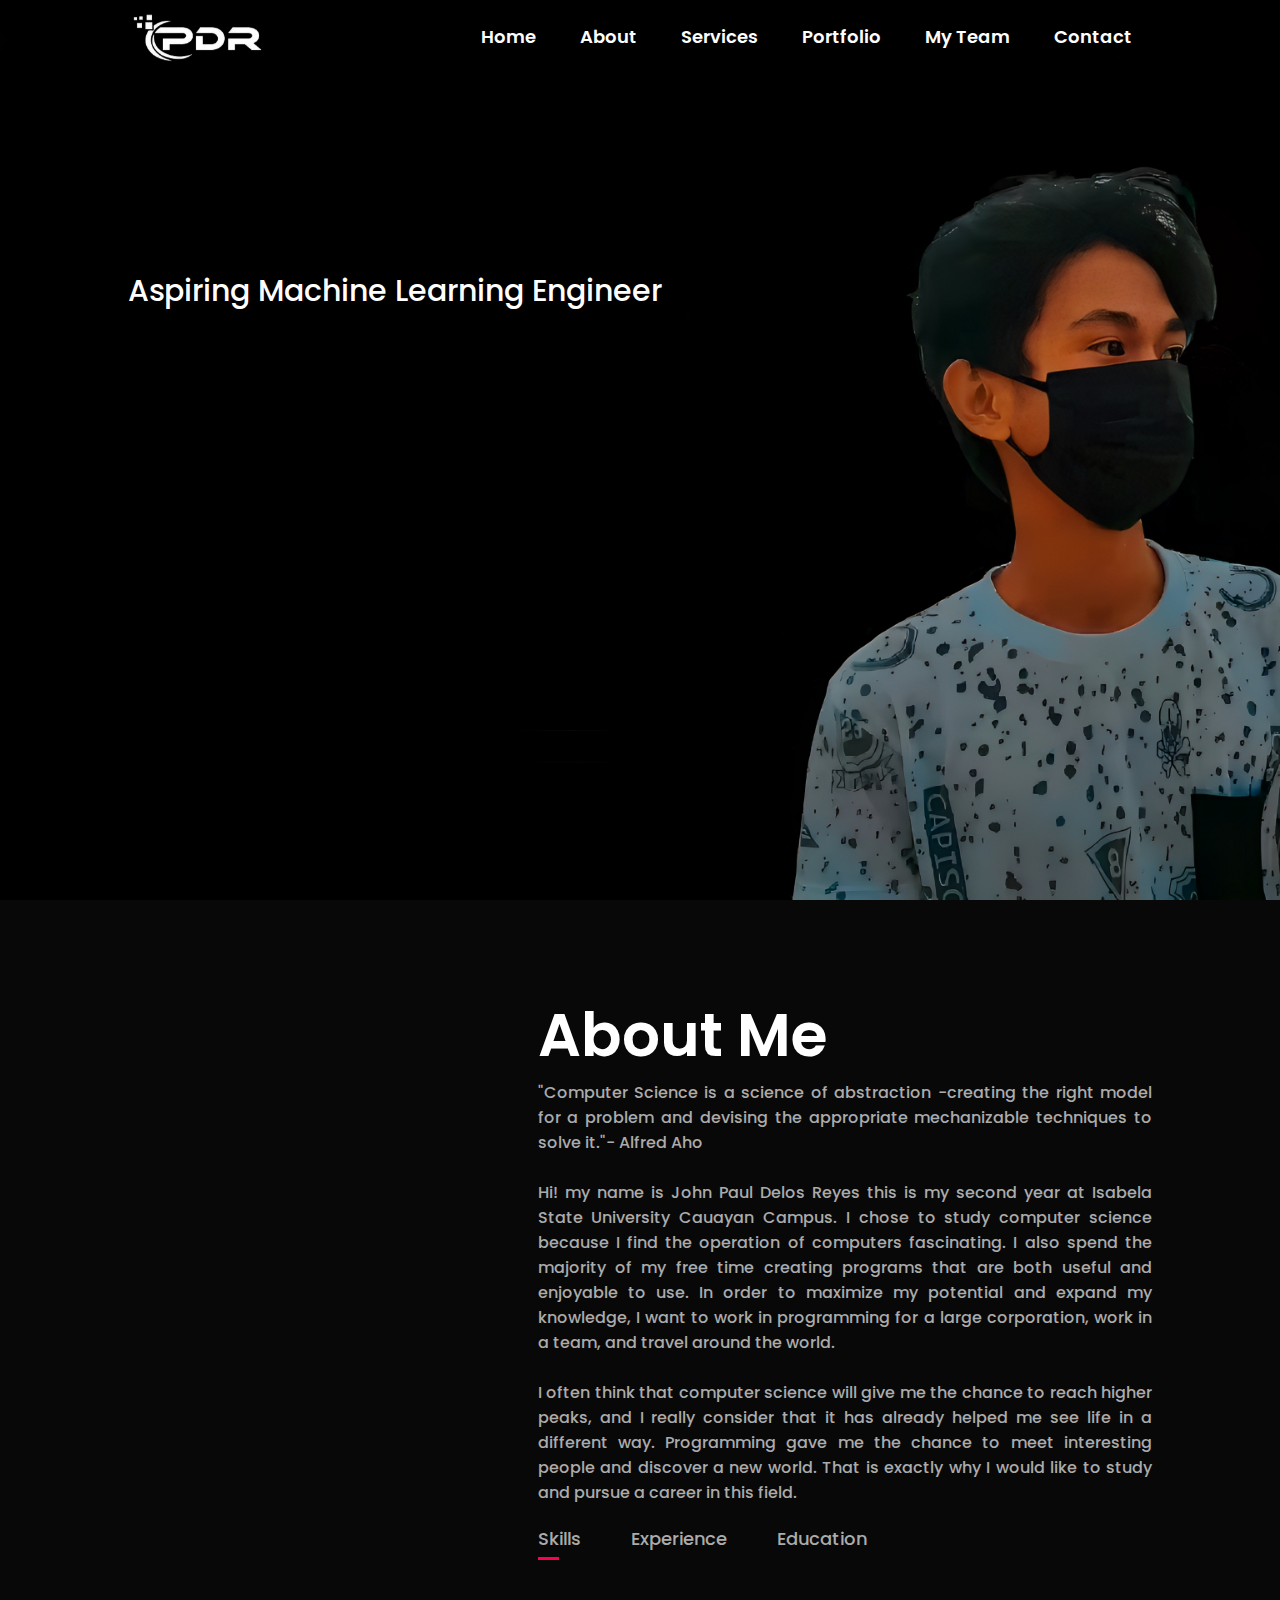
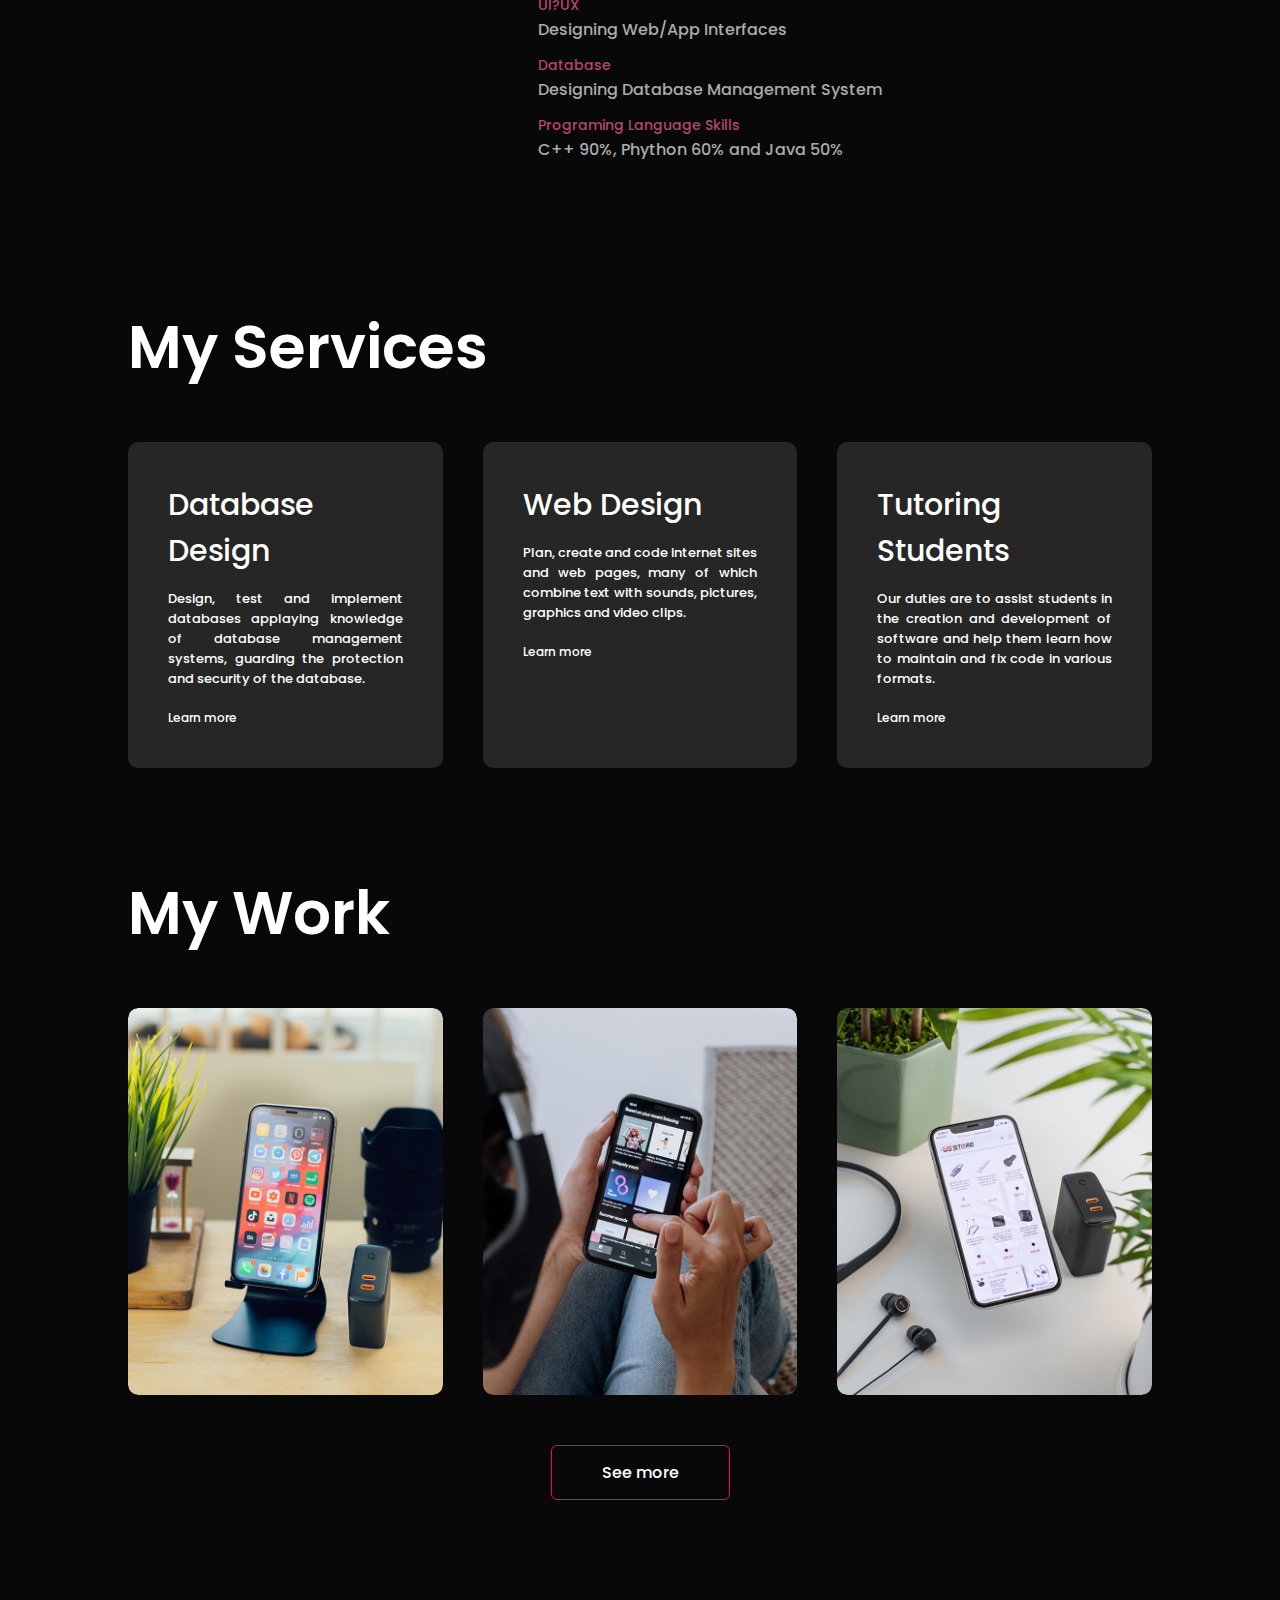
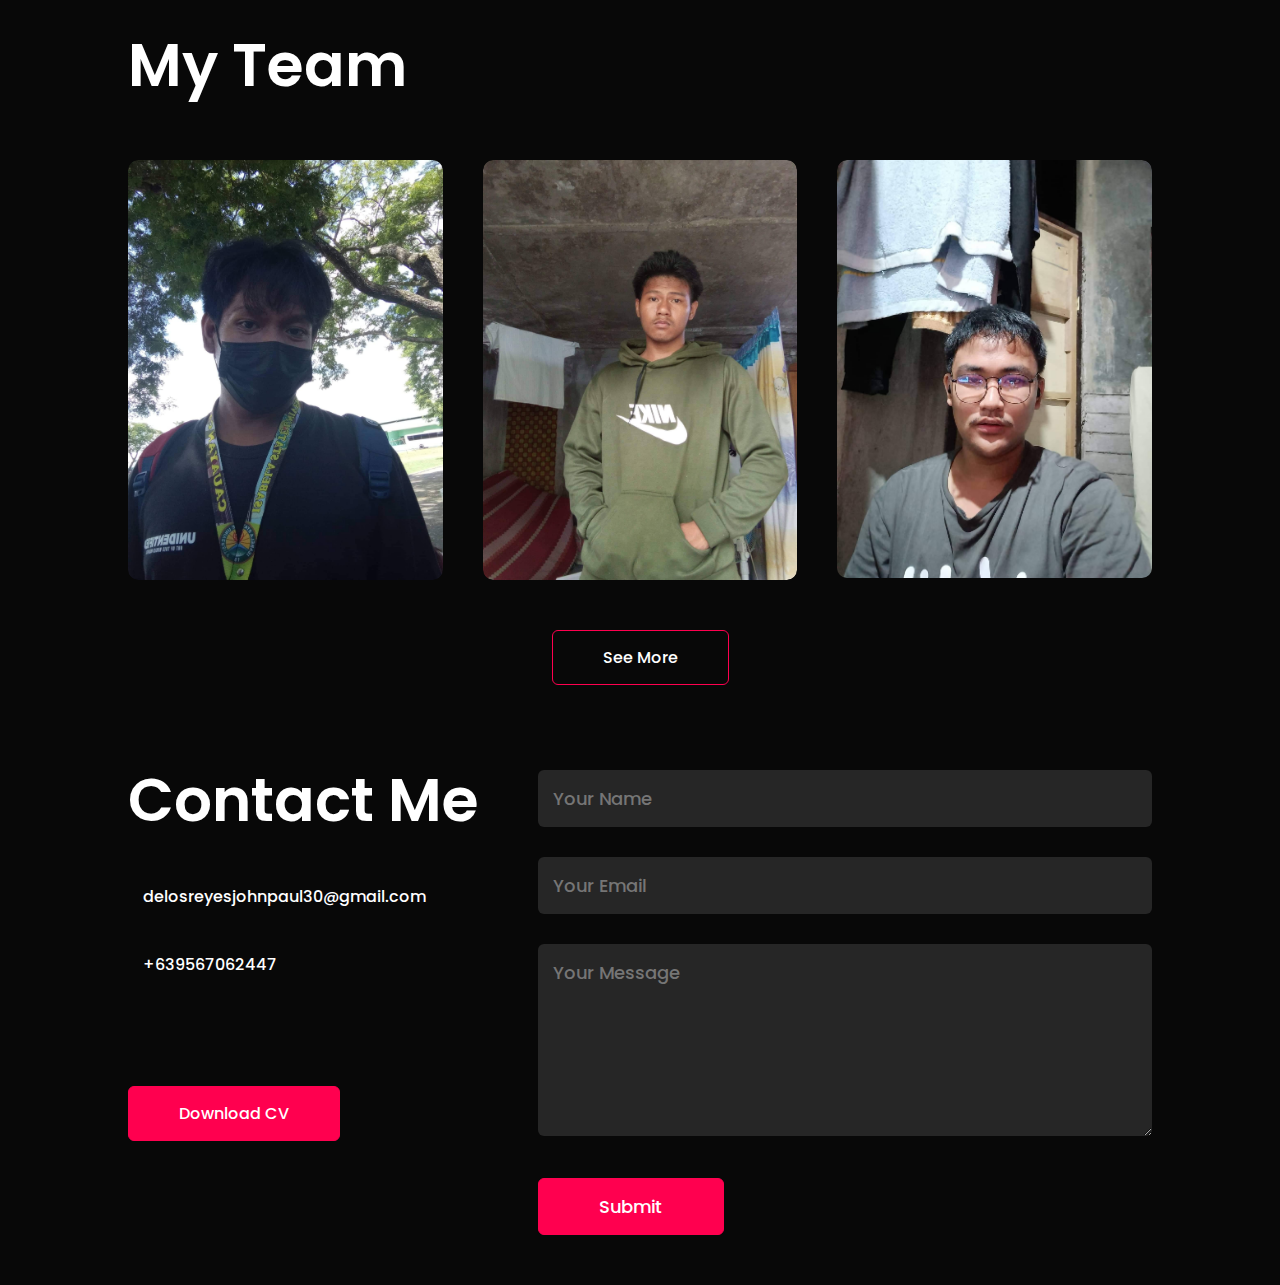
==== index.html @ 5dfdea51 "f commit" ====
<!DOCTYPE html>
<html lang="en">
<head>
    <meta charset="UTF-8">
    <meta http-equiv="X-UA-Compatible" content="IE=edge">
    <meta name="viewport" content="width=device-width, initial-scale=1.0">
    <title>Personal Portfolio Website</title>
    <link rel="stylesheet" href="style.css">
    <script src="https://kit.fontawesome.com/d806fb8984.js" crossorigin="anonymous"></script>
</head>
<body>
<div id="header">
    <div class="container">
        <nav>
            <img src="images/logo.png" class="logo">
            <ul id="sidemenu">
                <li><a href="#header">Home</a></li>
                <li><a href="#about">About</a></li>
                <li><a href="#services">Services</a></li>
                <li><a href="#portfolio">Portfolio</a></li>
                <li><a href="#my_team">My Team</a></li>
                <li><a href="#contact">Contact</a></li>
                <i class="fa-solid fa-xmark" onclick="closemenu()"></i>
            </ul>
            <i class="fa-solid fa-bars" onclick="openmenu()"></i>
        </nav>
        <div class="header-text">
            <p>Aspiring Machine Learning Engineer</p>
            <h1><span class="auto-type"></span></h1>
        </div>
    </div>
</div>
<!-- -------about------- -->
<div id="about">
    <div class="container">
        <div class="row">
            <div class="about-col-1">
                <img src="images/user.png" alt="">
            </div>
            <div class="about-col-2">
                <h1 class="sub-title">About Me</h1>
                <p align="justify">"Computer Science is a science of abstraction -creating the right model for a problem and devising the appropriate mechanizable techniques to solve it."- Alfred Aho <br>
                    <br>Hi! my name is John Paul Delos Reyes this is my second year at Isabela State University Cauayan Campus. 
                    I chose to study computer science because I find the operation of computers fascinating. 
                    I also spend the majority of my free time creating programs that are both useful and enjoyable to use. In order to maximize my potential and expand my knowledge, 
                    I want to work in programming for a large corporation, work in a team, and travel around the world. <br><br> I often think that computer science will give me the chance to reach higher peaks,
                    and I really consider that it has already helped me see life in a different way. Programming gave me the chance to meet interesting people and discover a new world. 
                    That is exactly why I would like to study and pursue a career in this field.
                    </p>

                    <div class="tab-titles">
                        <p class="tab-links active-link" onclick="opentab('skills')">Skills</p>
                        <p class="tab-links" onclick="opentab('experience')">Experience</p>
                        <p class="tab-links" onclick="opentab('education')">Education</p>
                    </div>
                    <div class="tab-contents active-tab" id="skills">
                        <ul>
                            <li><span>UI?UX</span><br>Designing Web/App Interfaces</li>
                            <li><span>Database</span><br>Designing Database Management System</li>
                            <li><span>Programing Language Skills</span><br>C++ 90%, Phython 60% and Java 50%</li>
                        </ul>
                    </div>
                    <div class="tab-contents" id="experience">
                        <ul>
                            <li><span>2022-Current</span><br>Self-taught Database Designer<br>Building Simple Database Management System</li>
                            <li><span>2021-2022</span><br> Making Simple C++ Programs and Systems</li>
                            <li><span>2020-2021</span><br>Improving my Programming Skills <br>Improving my knowledge about C++ and Python</li>
                        </ul>
                    </div>
                    <div class="tab-contents" id="education">
                        <ul>
                            <li><span>2020-Current</span><br>2nd Year College at <br>Isabela State University Cauayan Campus</li>
                            <li><span>2018-2020</span><br>Senior High at Villa Cacho Integrated School</li>
                            <li><span>2014-2018</span><br>Junior High at Villa Cacho Integrated School</li>
                        </ul>
                    </div>
            </div>
        </div>
    </div>
</div>

<!-- -------Services------- -->

<div id="services">
    <div class="container">
        <h1 class="sub-title">My Services</h1>
        <div class="services-list">
            <div>
                <i class="fa-sharp fa-solid fa-database"></i>
                <h2>Database Design</h2>
                <p align="justify">Design, test and implement databases applaying knowledge of database management systems,
                guarding the protection and security of the database. </p>
                <a href="#">Learn more</a>
            </div>
            <div>
                <i class="fa-sharp fa-solid fa-code"></i>
                <h2>Web Design</h2>
                <p align="justify">Plan, create and code internet sites and web pages, many of which combine text
                with sounds, pictures, graphics and video clips. </p>
                <a href="#">Learn more</a>
            </div>
            <div>
                <i class="fa-solid fa-graduation-cap"></i>
                <h2>Tutoring Students</h2>
                <p align="justify">Our duties are to assist students in the creation and development of software and help them 
                learn how to maintain and fix code in various formats. </p>
                <a href="#">Learn more</a>
            </div>
        </div>
    </div>
</div>

<!-- -------Portfolio------- -->

<div id="portfolio">
    <div class="container">
        <h1 class="sub-title">My Work</h1>
        <div class="work-list">
            <div class="work">
                <img src="images/work-1.png">
                <div class="layer">
                    <h3>Database Designing</h3>
                    <p>A properly design provides you with access to up-to-date, accurate information.</p>
                    <a href="https://github.com/delosreyesjohnpaul/Simple-Database-Management-System"><i class="fa-sharp fa-solid fa-arrow-up-right-from-square"></i></a>
                </div>
            </div>
            <div class="work">
                <img src="images/work-2.png">
                <div class="layer">
                    <h3>C++ Math Program</h3>
                    <p>A C++ Program that solves problems like geometry, sequence and it has a Math Game</p>
                    <a href="https://github.com/delosreyesjohnpaul/Cpp-Math-Program"><i class="fa-sharp fa-solid fa-arrow-up-right-from-square"></i></a>
                </div>
            </div>
            <div class="work">
                <img src="images/work-3.png">
                <div class="layer">
                    <h3>Team Project</h3>
                    <p>A Team Project formed Comia Dhon Amado, Morete Christian Arthur, Ganiola Reymerson and me.
                    A project about ISU-CCSICT Student Log-In.</p>
                    <a href="https://github.com/donForProjects/Student-Login-System"><i class="fa-sharp fa-solid fa-arrow-up-right-from-square"></i></a>
                </div>
            </div>
        </div>
        <a href="https://github.com/delosreyesjohnpaul/My-Projects"class=btn>See more</a>
    </div>
</div>

<!-- -------My Team------- -->

<div id="my_team">
    <div class="container">
        <h1 class="sub-title">My Team</h1>
        <div class="work-list">
            <div class="work">
                <img src="images/dhon.jpg">
                <div class="layer">
                    <h3>Comia Dhon Amado</h3>
                    <p>A 2nd Year College Student from Labinab Cauayan City Isabela studying at Isabela State University</p>
                    <a href="https://www.facebook.com/Dubududdubu.tofutototofu"><i class="fa-brands fa-facebook"></i></a>
                </div>
            </div>
            <div class="work">
                <img src="images/ian.jpg">
                <div class="layer">
                    <h3>Christian Arthur Morete</h3>
                    <p>A 2nd Year College Student from Guayabal Cauayan City Isabela studying at Isabela State University</p>
                    <a href="https://www.facebook.com/nh.177013"><i class="fa-brands fa-facebook"></i></a>
                </div>
            </div>
            <div class="work">
                <img src="images/meyson.jpg">
                <div class="layer">
                    <h3>Reymerson Ganiola</h3>
                    <p>A 2nd Year College Student from Cabaruan Cauayan City Isabela studying at Isabela State University</p>
                    <a href="https://www.facebook.com/profile.php?id=100063977749962"><i class="fa-brands fa-facebook"></i></a>
                </div>
            </div>
        </div>
        <a href=""class=btn>See More</a>
    </div>
</div>
<!-- -------Contact------- -->

<div id="contact">
    <div class="container">
        <div class="row">
            <div class="contact-left">
                <h1 class="sub-title">Contact Me</h1>
                <p><i class="fa-sharp fa-solid fa-paper-plane"></i>delosreyesjohnpaul30@gmail.com</p>
                <p><i class="fa-sharp fa-solid fa-square-phone"></i>+639567062447</p>
                <div class="social-icons">
                    <a href="https://www.facebook.com/delosreyesjohnpaul30"><i class="fa-brands fa-facebook"></i></a>
                    <a href="https://twitter.com/delosreyes0330"><i class="fa-brands fa-twitter-square"></i></a>
                    <a href="https://www.instagram.com/phdr.30/"><i class="fa-brands fa-instagram"></i></a>
                    <a href="https://www.linkedin.com/in/john-paul-delos-reyes-181838255/"><i class="fa-brands fa-linkedin"></i></a>
                </div>
                <a href="images/my-cv.pdf" download class="btn btn2">Download CV</a>
            </div>
            <div class="contact-right">
                <form name="submit-to-google-sheet">
                    <input type="text" name="Name" placeholder="Your Name" required>
                    <input type="email" name="Email" placeholder="Your Email" required>
                    <textarea name="Message"  rows="6" placeholder="Your Message"></textarea>
                    <button type="submit" class="btn btn2">Submit</button>
                </form>
                <span id="msg"></span>
            </div>
        </div>
    </div>
</div>



<script src="https://cdn.jsdelivr.net/npm/typed.js@2.0.12"></script>   

<script>
    var typed = new Typed(".auto-type", {
        strings: ["Hi, I'm John Paul", "I'm from the Philippines", "I'm 2nd Year College Student","Studying at ISU Cauayan Campus",  "I love Coding", "I love Making Projects", "And  Future Machine Lerarnig Engineer", ],
        typeSpeed: 110,
        backSpeed: 110,
        loop: true
    })
</script>

<script>

    var tablinks = document.getElementsByClassName("tab-links");
    var tabcontents = document.getElementsByClassName("tab-contents");

    function opentab(tabname){
        for(tablink of tablinks){
            tablink.classList.remove("active-link");
        }
        for(tabcontent of tabcontents){
            tabcontent.classList.remove("active-tab");
        }
        event.currentTarget.classList.add("active-link");
        document.getElementById(tabname).classList.add("active-tab");
    }

</script>

<script>

    var sidemenu = document.getElementById("sidemenu");

    function openmenu(){
        sidemenu.style.right = "0";
    }
    function closemenu(){
        sidemenu.style.right = "-200px";
    }

</script>

<script>
    const scriptURL = 'https://script.google.com/macros/s/AKfycbzMdtx1DdKJs13rWEKAB-BHNtmMr_yiMQieCUEjnNEPvYdTPflvVej9JLhz50ZYnqk-/exec'
    const form = document.forms['submit-to-google-sheet']
    const msg = document.getElementById("msg")
  
    form.addEventListener('submit', e => {
      e.preventDefault()
      fetch(scriptURL, { method: 'POST', body: new FormData(form)})
        .then(response => {
            msg.innerHTML = "Message Sent Successfully"
            setTimeout(function(){
                msg.innerHTML = ""
            },1000)
            form.reset()
        })
        .catch(error => console.error('Error!', error.message))
    })
</script>

</body>
</html>
---- style.css ----
@import url('https://fonts.googleapis.com/css2?family=Poppins:wght@400;500&display=swap');

*{
    margin: 0;
    padding: 0;
    font-family: 'Poppins', sans-serif;
    box-sizing: border-box;
    font-weight: 500;
}
html{
    scroll-behavior: smooth;
}
body{
    background: #080808;
    color: #fff;
}
#header{
    width: 100%;
    height: 100vh;
    background-image: url(images/background.png);
    background-size: cover;
    background-position: center;
}
.container{
    padding: 10px 10%;
}

nav{
    display: flex;
    align-items: center;
    justify-content: space-between;
    flex-wrap: wrap;
}

.logo{
    width: 140px;
    cursor: pointer;
}

nav ul li{
    display: inline-block;
    list-style: none;
    margin: 10px 20px ;
}

nav ul li a{
    color: #fff;
    text-decoration: none;
    font-size: 18px;
    position: relative;
    font-weight: 600;
}

nav ul li a::after{
    content: '';
    width: 0%;
    height: 3px;
    background: #ff004f;
    position: absolute;
    left: 0;
    bottom: -6px;
    transition: 0.4s;
}

nav ul li a:hover::after{
    width: 100%;
}

.header-text{
    margin-top: 20%;
    font-size: 30px;
}

.header-text h1{
    font-size: 60px;
    margin-top: 20px;
}

.header-text h1 span{
    color: #ff004f;
}

/*-----------about-----------*/

#about{
    padding: 80px 0;
    color: #ababab;
}

.row{
    display: flex;
    justify-content: space-between;
    flex-wrap: wrap;
}

.about-col-1{
    flex-basis: 35%;
}

.about-col-1 img{
    width: 100%;
    border-radius: 15px;
}

.about-col-2{
    flex-basis: 60%;
}

.sub-title{
    font-size: 60px;
    font-weight: 600;
    color: #fff;
}

.tab-titles{
    display: flex;
    margin: 20px 0 40px;
}

.tab-links{
    margin-right: 50px;
    font-size: 18px;
    font-weight: 500;
    cursor: pointer;
    position: relative;
}

.tab-links::after{
    content: '';
    width: 0;
    height: 3px;
    background: #ff004f;
    position: absolute;
    left: 0;
    bottom: -8px;
    transition: 0.5s;
}

.tab-links.active-link::after{
    width: 50%;
}

.tab-contents ul li{
    list-style: none;
    margin: 10px 0;
}

.tab-contents ul li span{
    color: #b54769;
    font-size: 14px;
}

.tab-contents{
    display: none;
}

.tab-contents.active-tab{
    display: block;
}

/*-----------Services----------*/

#services{
    padding: 30px 0;
}

.services-list{
    display: grid;
    grid-template-columns: repeat(auto-fit, minmax(250px, 1fr));
    grid-gap: 40px;
    margin-top: 50px; 
}

.services-list div{
    background: #262626;
    padding: 40px;
    font-size: 13px;
    font-weight: 300;
    border-radius: 10px;
    transition: background 0.5s, transform 0.5s;
}

.services-list div i{
    font-size: 50px;
    margin-bottom: 30px;
}

.services-list div h2{
    font-size: 30px;
    font-weight: 500;
    margin-bottom: 15px;
}

.services-list div a{
    text-decoration: none;
    color: #fff;
    font-size: 12px;
    margin-top: 20px;
    display: inline-block;
}

.services-list div:hover{
    background: #ff004f;
    transform: translateY(-10px
    );
}

/*-----------Portfolio----------*/

#portfolio{
    padding: 50px 0;
}

.work-list{
    display: grid;
    grid-template-columns: repeat(auto-fit, minmax(250px, 1fr));
    grid-gap: 40px;
    margin-top: 50px; 
}

.work{
    border-radius: 10px;
    position: relative;
    overflow: hidden;
}

.work img{
    width: 100%;
    border-radius: 10px;
    display: block;
    transition: transform 0.5s;
}

.layer{
    width: 100%;
    height: 0;
    background: linear-gradient(rgba(0,0,0,0.6), #ff004f);
    border-radius: 10px;
    position: absolute;
    left: 0;
    bottom: 0;
    overflow: hidden;
    display: flex;
    align-items: center;
    justify-content: center;
    flex-direction: column;
    padding: 0 40px;
    text-align: center;
    font-size: 14px;
    transition: height 0.5s;
}

.layer h3{
    font-weight: 500;
    margin-bottom: 20px;
    font-size: 20px;
}


.layer a{
    margin-top: 20px;
    color: #ff004f;
    text-decoration: none;
    font-size: 18px;
    line-height: 60px;
    background: #fff;
    width: 60px;
    height: 60px;
    border-radius: 50%;
    text-align: center;
}

.layer a{
    margin-top: 20px;
    color: #ff004f;
    text-decoration: none;
    font-size: 18px;
    line-height: 60px;
    background: #fff;
    width: 60px;
    height: 60px;
    border-radius: 50%;
    text-align: center;
}

.work:hover img{
    transform: scale(1.2);
}

.work:hover .layer{
    height: 100%;
}

.btn{
    display: block;
    margin: 50px auto;
    width: fit-content;
    border: 1px solid #ff004f;
    padding: 14px 50px;
    border-radius: 6px;
    text-decoration: none;
    color: #fff;
    transition: background 0.5s;
}

.btn:hover{
    background: #ff004f;
}

/*-----------Contact----------*/
.contact-left{
    flex-basis: 35%;
}
.contact-right{
    flex-basis: 60%;
} 

.contact-left p{
    margin-top: 30px;
}

.contact-left p i{
    color: #ff004f;
    margin-right: 15px;
    font-size: 25px;
}

.social-icons{
    margin-top: 30px;
}

.social-icons a{
    text-decoration: none;
    font-size: 30px;
    margin-right: 15px;
    color: #ababab;
    display: inline-block;
    transition: transform 0.5s;
}

.social-icons a:hover{
    color: #ff004f;
    transform: translateY(-5px);
}

.btn.btn2{
    display: inline-block;
    background: #ff004f;
}

.contact-right form{
    width: 100%; 
}

form input, form textarea{
    width: 100%;
    border: 0;
    outline: none;
    background: #262626;
    padding: 15px;
    margin: 15px 0;
    color: #fff;
    font-size: 18px;
    border-radius: 6px;
}

form .btn2{
    padding: 14px 60px;
    font-size: 18px;
    margin-top: 20px;
    cursor: pointer;
}

/*-----------css for small screens----------*/
nav .fa-solid{
    display: none;
}

@media only screen and (max-width: 600px){
    #header{
        background-image: url(images/phone-background.png);
    }
    .header-text{
        margin-top: 100%;
        font-size: 16px;
    }
    .header-text h1{
        font-size: 30px;
    }
    nav .fa-solid{
        display: block;
        font-size: 25px;
    }
    nav ul{
        background: #ff004f;
        position: fixed;
        top: 0;
        right: -200px;
        width: 200px;
        height: 100vh;
        padding-top: 50px;
        z-index: 2;
        transition: right 0.5s;
    }
    nav ul li{
        display: block;
        margin: 25px;
    }
    nav ul .fa-solid{
        position: absolute;
        top: 25px;
        left: 25px;
        cursor: pointer;
    }
    .sub-title{
        font-size: 40px;
    } 
    .about-col-1, .about-col-2{
        flex-basis: 100%;
    }
    .about-col-1{
        margin-bottom: 30px;
    }
    .about-col-2{
        font-size: 14px;
    }
    .tab-links{
        font-size: 16px;
        margin-right: 20px;
    }
    .contact-left, .contact-right{
        flex-basis: 100%;
    }
}

#msg{
    color: #61b752;
    margin-top: -40px;
    display: block;
}
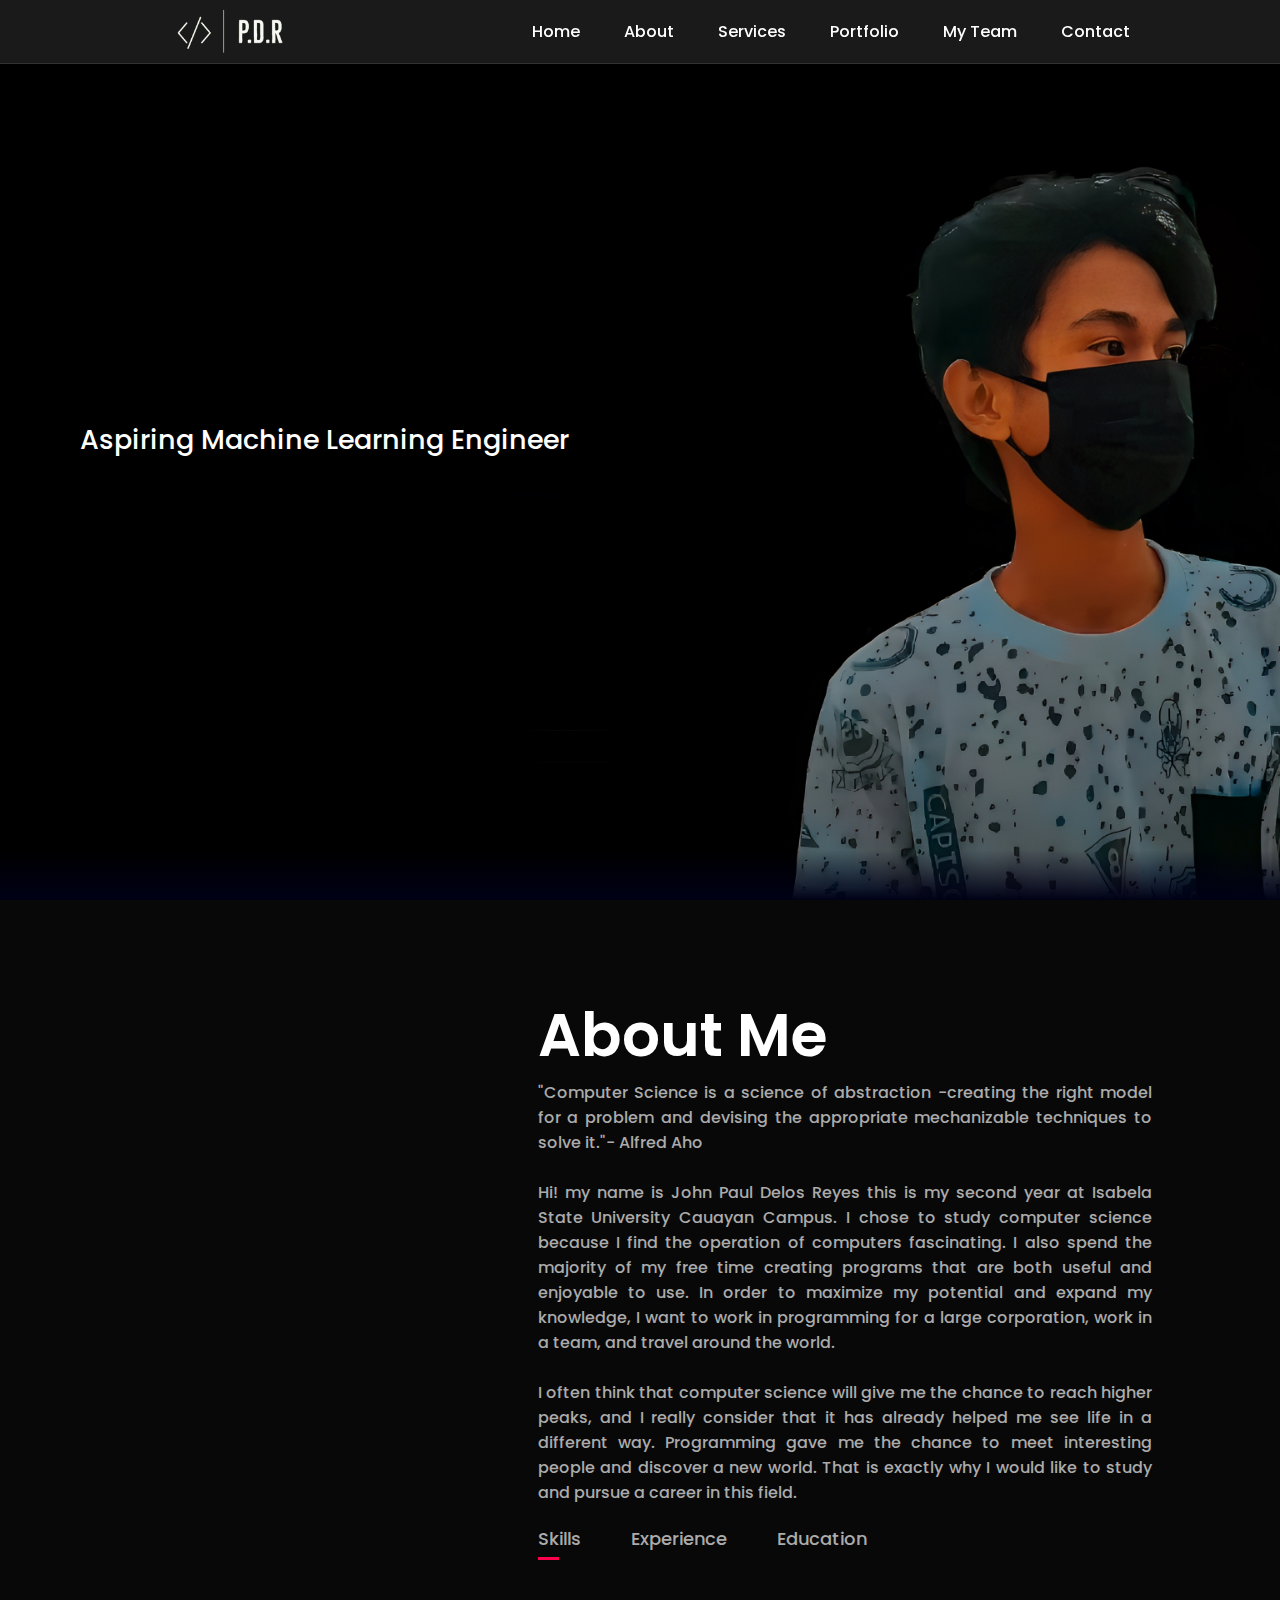
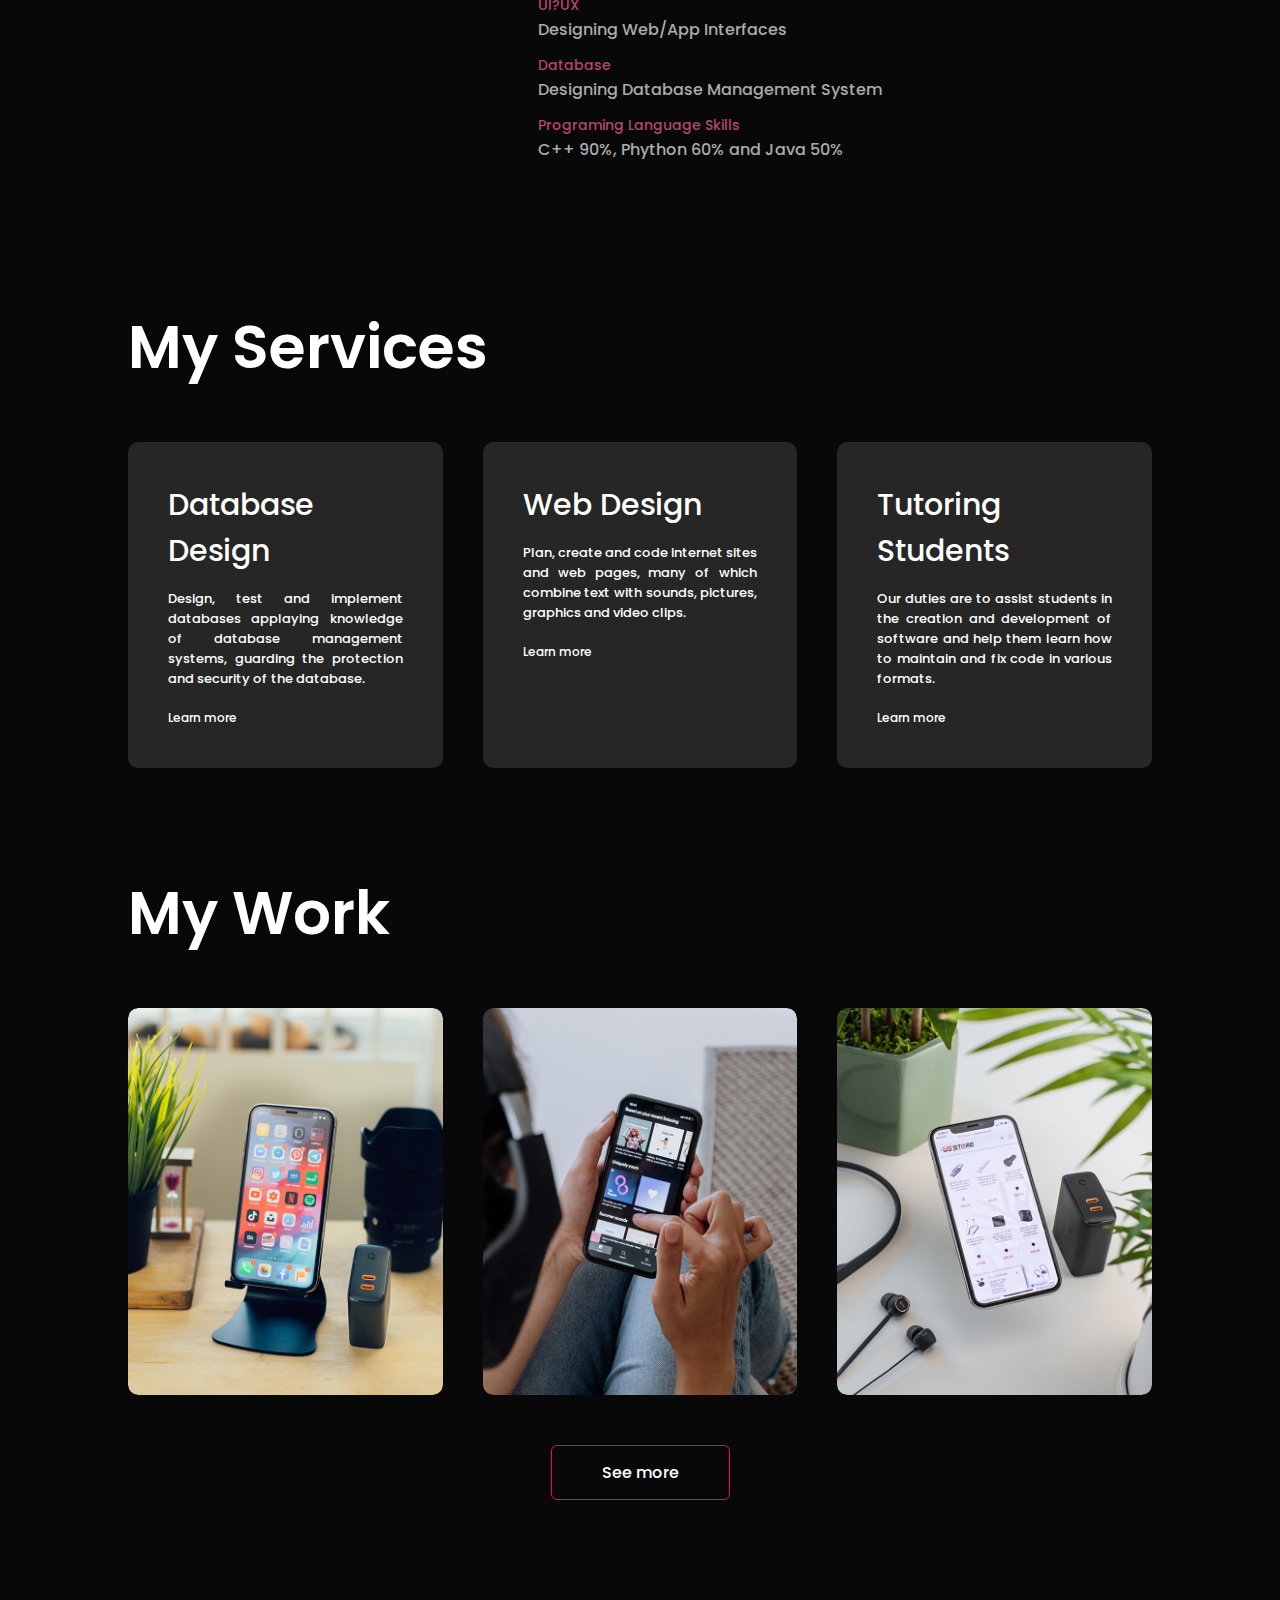
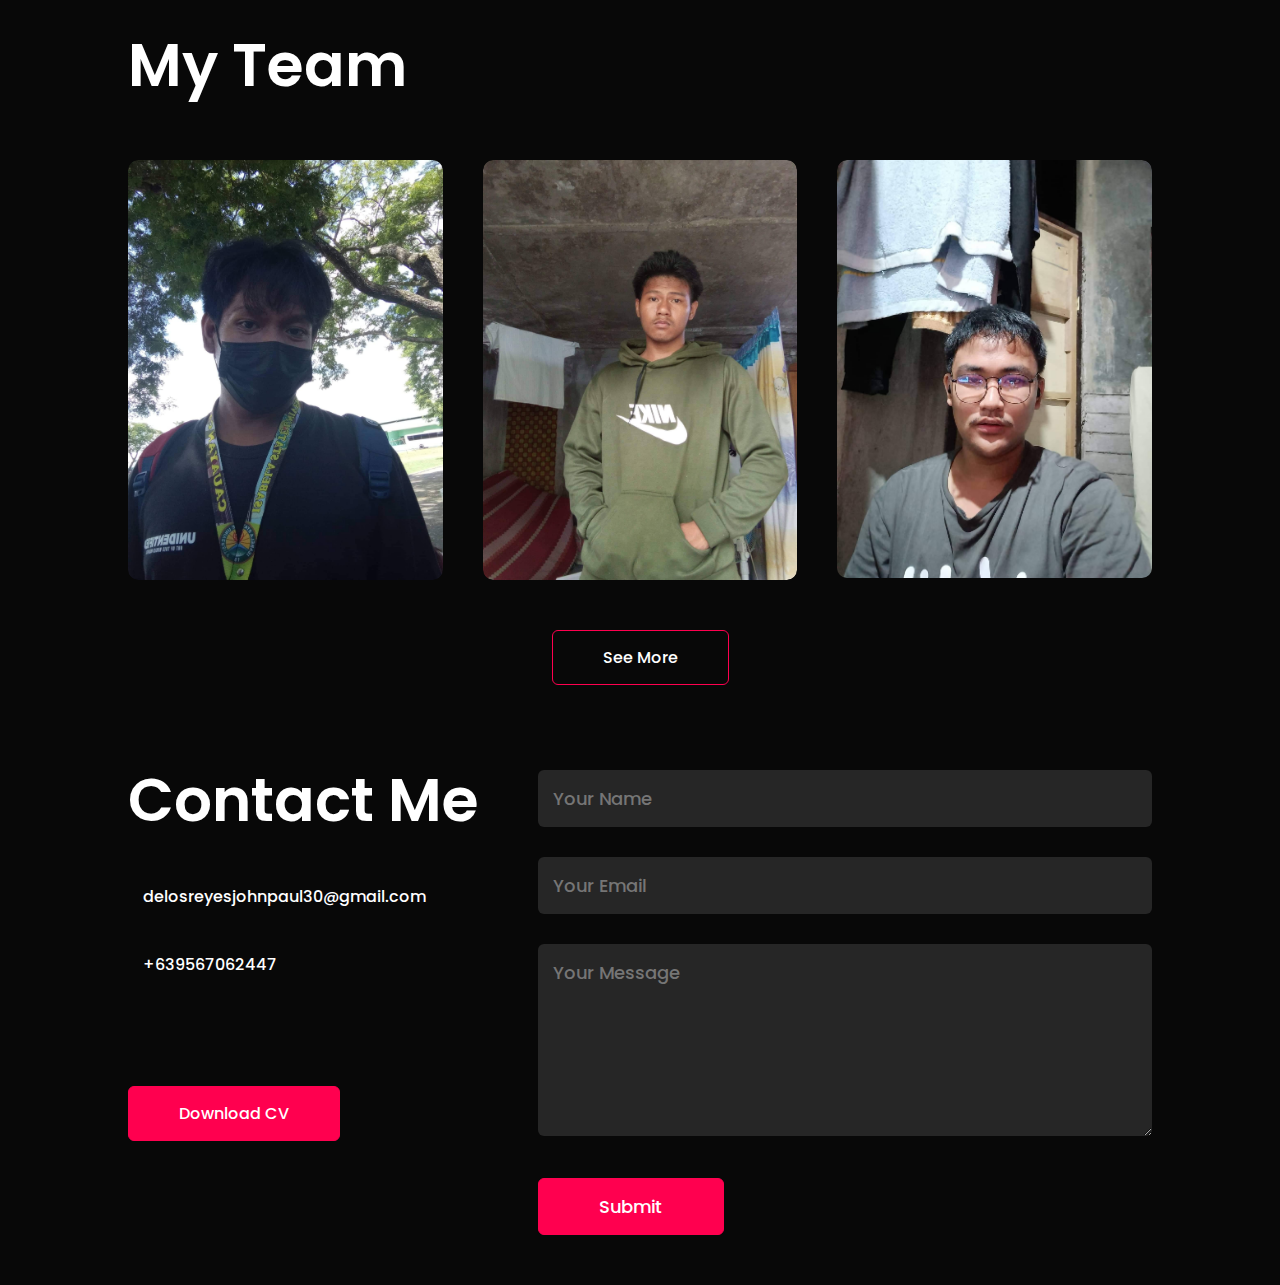
==== commit 7e391c6b: "s commit" ====
--- a/index.html
+++ b/index.html
@@ -4,32 +4,42 @@
     <meta charset="UTF-8">
     <meta http-equiv="X-UA-Compatible" content="IE=edge">
     <meta name="viewport" content="width=device-width, initial-scale=1.0">
-    <title>Personal Portfolio Website</title>
+    <title>Delos Reyes John Paul Personal Portfolio Website</title>
     <link rel="stylesheet" href="style.css">
+    <link rel="stylesheet" href="https://unicons.iconscout.com/release/v4.0.0/css/line.css">
     <script src="https://kit.fontawesome.com/d806fb8984.js" crossorigin="anonymous"></script>
 </head>
 <body>
-<div id="header">
-    <div class="container">
-        <nav>
+    <header>
+        <div class="nav-bar">
             <img src="images/logo.png" class="logo">
-            <ul id="sidemenu">
-                <li><a href="#header">Home</a></li>
-                <li><a href="#about">About</a></li>
-                <li><a href="#services">Services</a></li>
-                <li><a href="#portfolio">Portfolio</a></li>
-                <li><a href="#my_team">My Team</a></li>
-                <li><a href="#contact">Contact</a></li>
-                <i class="fa-solid fa-xmark" onclick="closemenu()"></i>
-            </ul>
-            <i class="fa-solid fa-bars" onclick="openmenu()"></i>
-        </nav>
-        <div class="header-text">
-            <p>Aspiring Machine Learning Engineer</p>
-            <h1><span class="auto-type"></span></h1>
-        </div>
-    </div>
-</div>
+          <div class="navigation">
+            <div class="nav-items">
+              <i class="uil uil-times nav-close-btn"></i>
+              <a href="#"><i class="uil uil-home"></i> Home</a>
+              <a href="#about"><i class="uil uil-info-circle"></i> About</a>
+              <a href="#services"><i class="uil uil-folder-network"></i> Services</a>
+              <a href="#portfolio"><i class="uil uil-layer-group"></i></i> Portfolio</a>
+              <a href="#my_team"><i class="uil uil-users-alt"></i></i> My Team</a>
+              <a href="#contact"><i class="uil uil-envelope"></i> Contact</a>
+            </div>
+          </div>
+          <i class="uil uil-apps nav-menu-btn"></i>
+        </div>
+        <div class="scroll-indicator-container">
+          <div class="scroll-indicator-bar"></div>
+        </div>
+      </header>
+    
+  <section class="home">
+    <div class="home2">
+        <p>Aspiring Machine Learning Engineer</p>
+        <h2><span class="auto-type"></span></h2>
+      </div>
+  </section>
+
+
+
 <!-- -------about------- -->
 <div id="about">
     <div class="container">
@@ -210,13 +220,38 @@
     </div>
 </div>
 
+<script>
+    //Javacript for the scroll indicator bar
+    window.addEventListener("scroll", () => {
+      const indicatorBar = document.querySelector(".scroll-indicator-bar");
+
+      const pageScroll = document.body.scrollTop || document.documentElement.scrollTop;
+      const height = document.documentElement.scrollHeight - document.documentElement.clientHeight;
+      const scrollValue = (pageScroll / height) * 100;
+
+      indicatorBar.style.width = scrollValue + "%";
+    });
+
+    //Responsive navigation menu toggle
+    const menuBtn = document.querySelector(".nav-menu-btn");
+    const closeBtn = document.querySelector(".nav-close-btn");
+    const navigation = document.querySelector(".navigation");
+
+    menuBtn.addEventListener("click", () => {
+      navigation.classList.add("active");
+    });
+
+    closeBtn.addEventListener("click", () => {
+      navigation.classList.remove("active");
+    });
+  </script>
 
 
 <script src="https://cdn.jsdelivr.net/npm/typed.js@2.0.12"></script>   
 
 <script>
     var typed = new Typed(".auto-type", {
-        strings: ["Hi, I'm John Paul", "I'm from the Philippines", "I'm 2nd Year College Student","Studying at ISU Cauayan Campus",  "I love Coding", "I love Making Projects", "And  Future Machine Lerarnig Engineer", ],
+        strings: ["Hi, I'm John Paul", "I'm from the Philippines", "I'm 2nd Year College Student","Studying at ISU Cauayan Campus",  "I love Coding", "I love Making Projects", "And  Future Machine Learnig Engineer", ],
         typeSpeed: 110,
         backSpeed: 110,
         loop: true
@@ -241,18 +276,6 @@
 
 </script>
 
-<script>
-
-    var sidemenu = document.getElementById("sidemenu");
-
-    function openmenu(){
-        sidemenu.style.right = "0";
-    }
-    function closemenu(){
-        sidemenu.style.right = "-200px";
-    }
-
-</script>
 
 <script>
     const scriptURL = 'https://script.google.com/macros/s/AKfycbzMdtx1DdKJs13rWEKAB-BHNtmMr_yiMQieCUEjnNEPvYdTPflvVej9JLhz50ZYnqk-/exec'
--- a/style.css
+++ b/style.css
@@ -14,44 +14,44 @@
     background: #080808;
     color: #fff;
 }
-#header{
-    width: 100%;
-    height: 100vh;
-    background-image: url(images/background.png);
-    background-size: cover;
-    background-position: center;
-}
 .container{
     padding: 10px 10%;
 }
 
-nav{
+header{
+    z-index: 999;
+    position: fixed;
+    width: 100%;
+}
+
+header .nav-bar{
+    position: relative;
+    background: rgba(255, 255, 255, 0.1);
+    backdrop-filter: blur(20px);
+    height: 4em;
+    border-bottom: 1px solid rgba(255, 255, 255, 0.1);
+    top: 0;
+    left: 0;
     display: flex;
+    justify-content: space-between;
     align-items: center;
-    justify-content: space-between;
-    flex-wrap: wrap;
-}
-
-.logo{
-    width: 140px;
+    padding: 0 150px;
+    transition: 0.5s ease;
+}
+
+.nav-bar .logo{
+    width: 190px;
     cursor: pointer;
 }
 
-nav ul li{
-    display: inline-block;
-    list-style: none;
-    margin: 10px 20px ;
-}
-
-nav ul li a{
+.navigation .nav-items a{
     color: #fff;
+    font-size: 1em;
     text-decoration: none;
-    font-size: 18px;
     position: relative;
-    font-weight: 600;
-}
-
-nav ul li a::after{
+    font-weight: 500;
+}
+.navigation .nav-items a::after{
     content: '';
     width: 0%;
     height: 3px;
@@ -62,23 +62,103 @@
     transition: 0.4s;
 }
 
-nav ul li a:hover::after{
-    width: 100%;
-}
-
-.header-text{
-    margin-top: 20%;
-    font-size: 30px;
-}
-
-.header-text h1{
-    font-size: 60px;
+.navigation .nav-items a:hover::after{
+    width: 100%;
+}
+
+.navigation .nav-items a:not(:last-child){
+    margin-right: 40px;
+}
+.navigation .nav-items a i{
+    display: none;
+}
+.home{
+    position: relative;
+    min-height: 100vh;
+    width: 100%;
+    background: url(images/background.png) no-repeat;
+    background-size: cover;
+    background-position: center;
+    display: flex;
+    align-items: center;
+}
+
+.home .home2{
+    margin-top: 0;
+    font-size: 27px;
+    margin-left: 80px;
+    font-weight: 490;
+}
+
+.home .home2 h2{
+    font-size: 55px;
     margin-top: 20px;
-}
-
-.header-text h1 span{
+    font-weight: 400;
+}
+
+.home .home2 h2{
     color: #ff004f;
 }
+
+
+.home:before{
+    z-index: 888;
+    content: '';
+    position: absolute;
+    width: 100%;
+    height: 50px;
+    background: linear-gradient(transparent, #000116);
+    bottom: 0;
+    left: 0;
+}
+
+/*======= Scroll bar =======*/
+::-webkit-scrollbar{
+    background: #fff;
+    width: 11px;
+    border-radius: 2em;
+}
+
+::-webkit-scrollbar-thumb{
+    background: #282f4e;
+    width: 100%;
+    border-radius: 2em;
+}
+
+::-webkit-scrollbar-thumb:hover{
+    background: #454f6d;
+}
+
+/*======= Scroll indicator bar =======*/
+.scroll-indicator-container{
+    width: 100%;
+    height: 5px;
+}
+
+.scroll-indicator-bar{
+    background: #ff004f;
+    width: 0%;
+    height: 100%;
+    box-shadow: 0 5px 25px #ff004f,
+                0 5px 50px #ff004f;
+}
+
+.nav-close-btn, .nav-menu-btn{
+    display: none;
+}
+
+/*======= Media queries (max-width: 1100px) =======*/
+@media screen and (max-width: 1100px){
+    header .nav-bar{
+        padding: 0 50px;
+    }
+
+    section{
+        padding: 30px 50px;
+        font-size: 0.9em;
+    }
+}
+
 
 /*-----------about-----------*/
 
@@ -372,45 +452,37 @@
 }
 
 /*-----------css for small screens----------*/
-nav .fa-solid{
-    display: none;
+
+/*======= Media queries (max-width: 1100px) =======*/
+@media screen and (max-width: 1100px){
+    header .nav-bar{
+        padding: 0 50px;
+    }
 }
 
 @media only screen and (max-width: 600px){
-    #header{
+    header{
         background-image: url(images/phone-background.png);
     }
-    .header-text{
+
+    .home{
+        position: relative;
+        min-height: 100vh;
+        background: url(images/phone-background.png) no-repeat;
+        background-size: cover;
+        background-position: center;
+        display: flex;
+        justify-content: center;
+        align-items: center;
+    }
+    
+    .home .home2{
         margin-top: 100%;
         font-size: 16px;
-    }
-    .header-text h1{
+        margin-left: 6px;
+    }
+    .home .home2 h2{
         font-size: 30px;
-    }
-    nav .fa-solid{
-        display: block;
-        font-size: 25px;
-    }
-    nav ul{
-        background: #ff004f;
-        position: fixed;
-        top: 0;
-        right: -200px;
-        width: 200px;
-        height: 100vh;
-        padding-top: 50px;
-        z-index: 2;
-        transition: right 0.5s;
-    }
-    nav ul li{
-        display: block;
-        margin: 25px;
-    }
-    nav ul .fa-solid{
-        position: absolute;
-        top: 25px;
-        left: 25px;
-        cursor: pointer;
     }
     .sub-title{
         font-size: 40px;
@@ -431,6 +503,76 @@
     .contact-left, .contact-right{
         flex-basis: 100%;
     }
+
+    .nav-menu-btn{
+        display: block;
+        color: #fff;
+        font-size: 1.5em;
+        cursor: pointer;
+    }
+
+    .navigation{
+        z-index: 99999;
+        position: fixed;
+        background: rgba(0, 0, 0, 0.5);
+        width: 100%;
+        height: 100vh;
+        top: 0;
+        left: 0;
+        display: flex;
+        justify-content: center;
+        align-items: center;
+        visibility: hidden;
+        opacity: 0;
+        transition: 0.3s ease;
+    }
+
+    .navigation.active{
+        visibility: visible;
+        opacity: 1;
+    }
+
+    .navigation .nav-items{
+        position: relative;
+        background: #fff;
+        width: 400px;
+        max-width: 400px;
+        display: grid;
+        place-content: center;
+        margin: 20px;
+        padding: 40px;
+        border-radius: 20px;
+        box-shadow: 0 5px 25px rgba(0, 0, 0, 0.8);
+        transform: translateY(-200px);
+        transition: 0.3s ease;
+    }
+
+    .navigation.active .nav-items{
+        transform: translateY(0);
+    }
+
+    .navigation .nav-items a{
+        color: #222;
+        font-size: 1em;
+        margin: 15px 50px;
+    }
+
+    .navigation .nav-items a i{
+        display: inline-block;
+        font-size: 1.2em;
+        margin-right: 5px;
+    }
+
+    .nav-close-btn{
+        display: block;
+        color: #222;
+        position: absolute;
+        top: 0;
+        right: 0;
+        font-size: 1.3em;
+        margin: 10px;
+        cursor: pointer;
+    }
 }
 
 #msg{
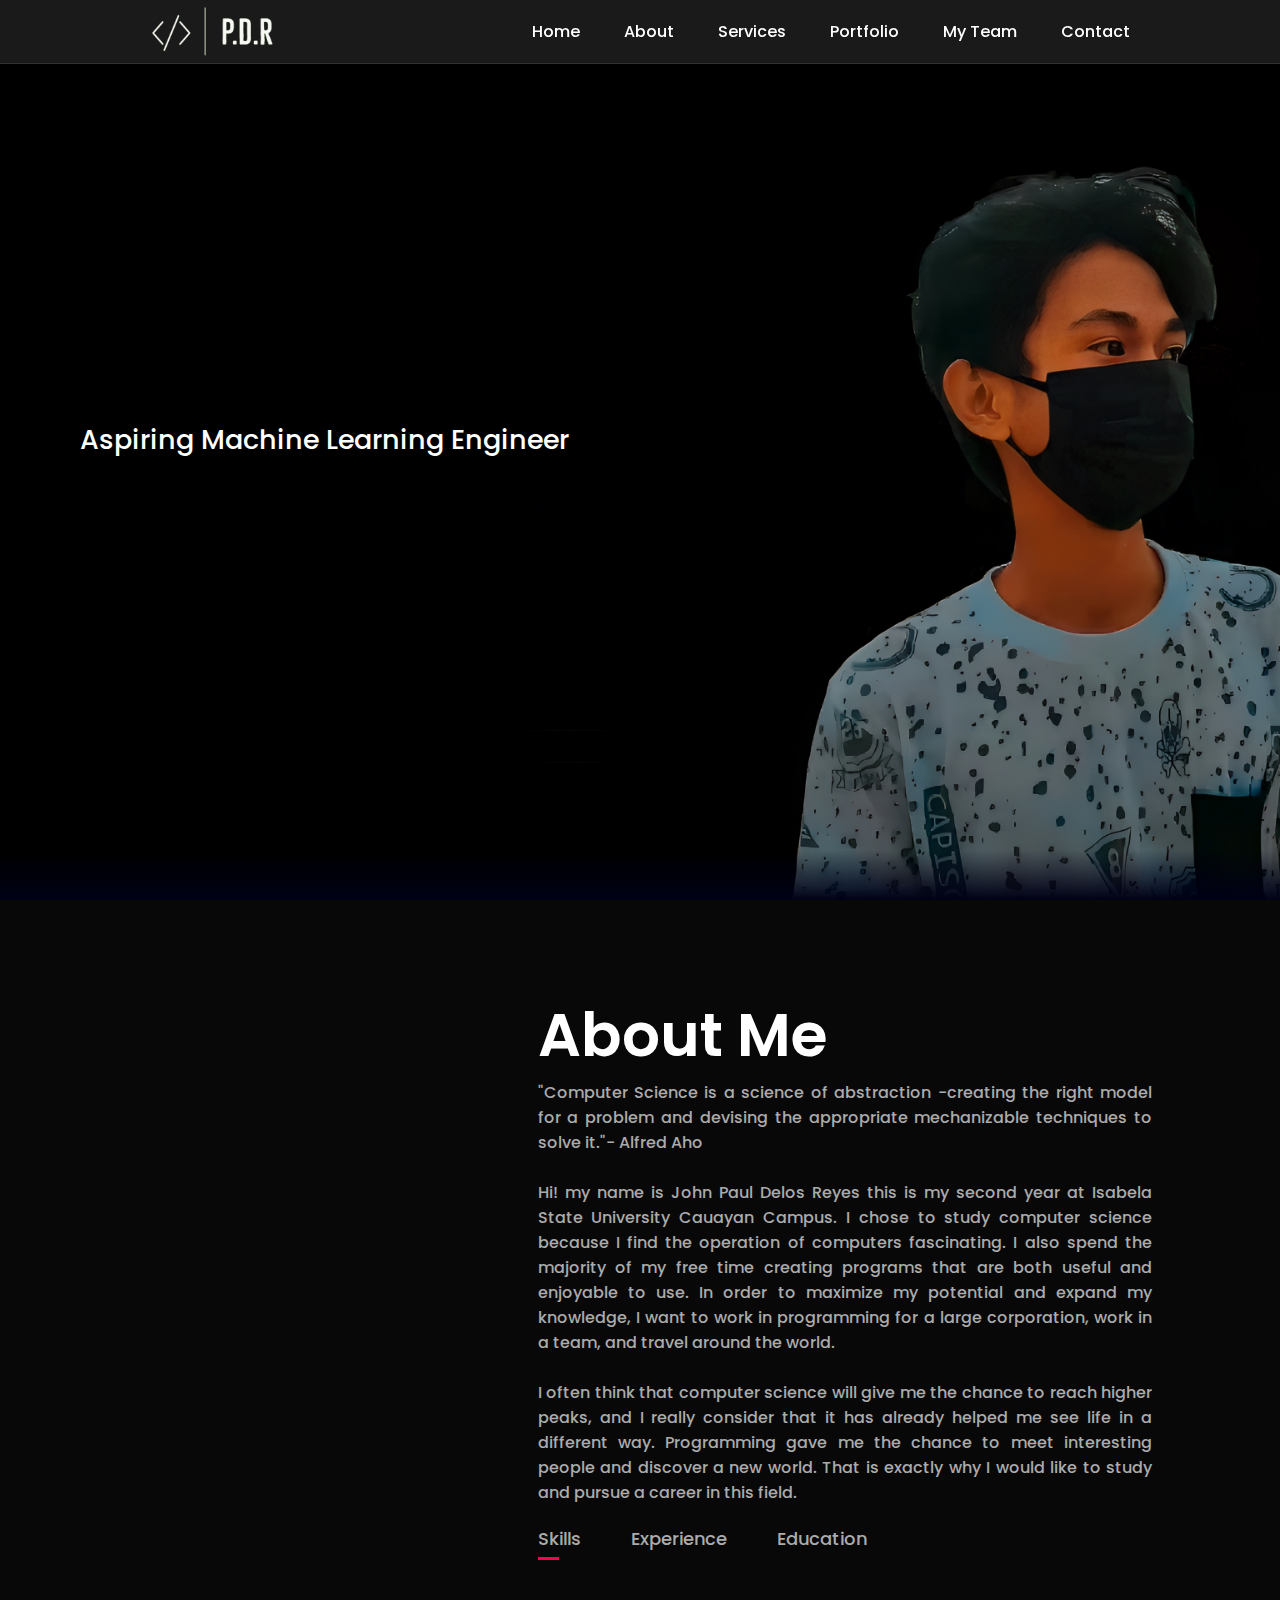
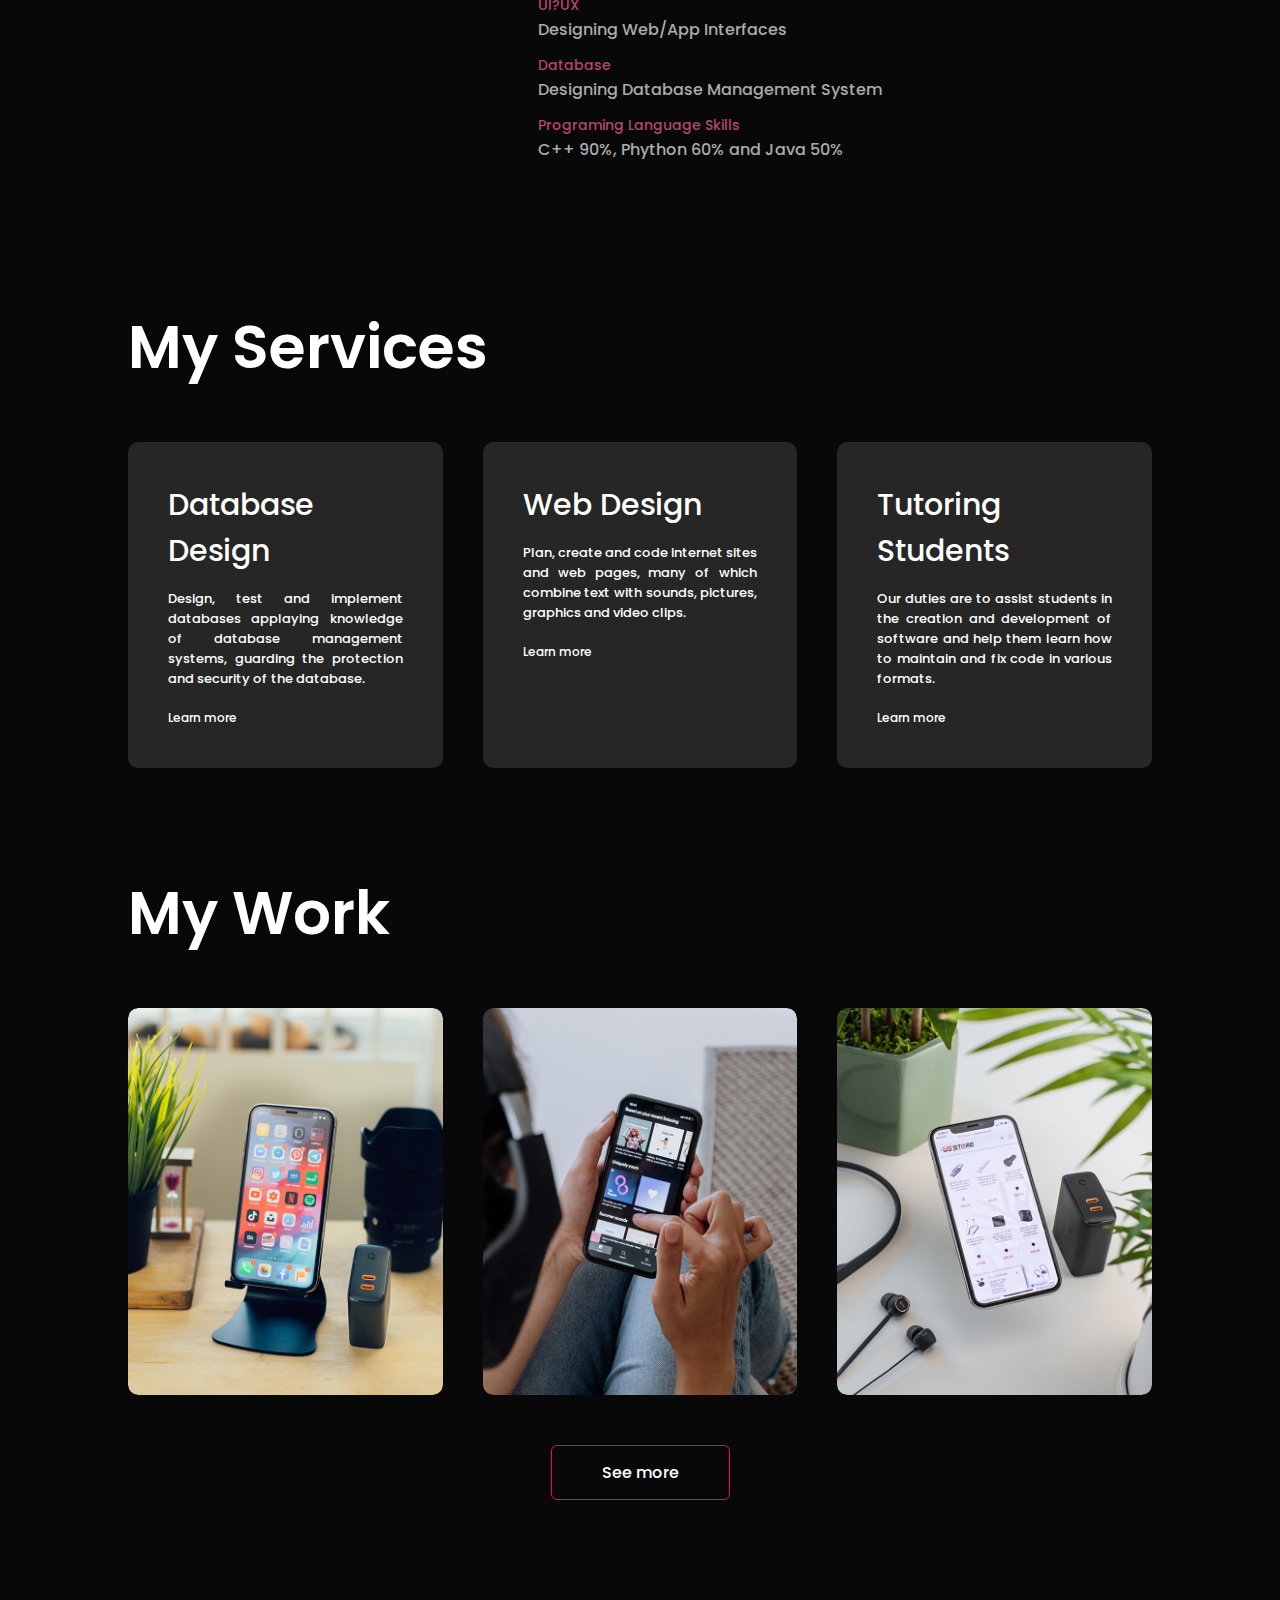
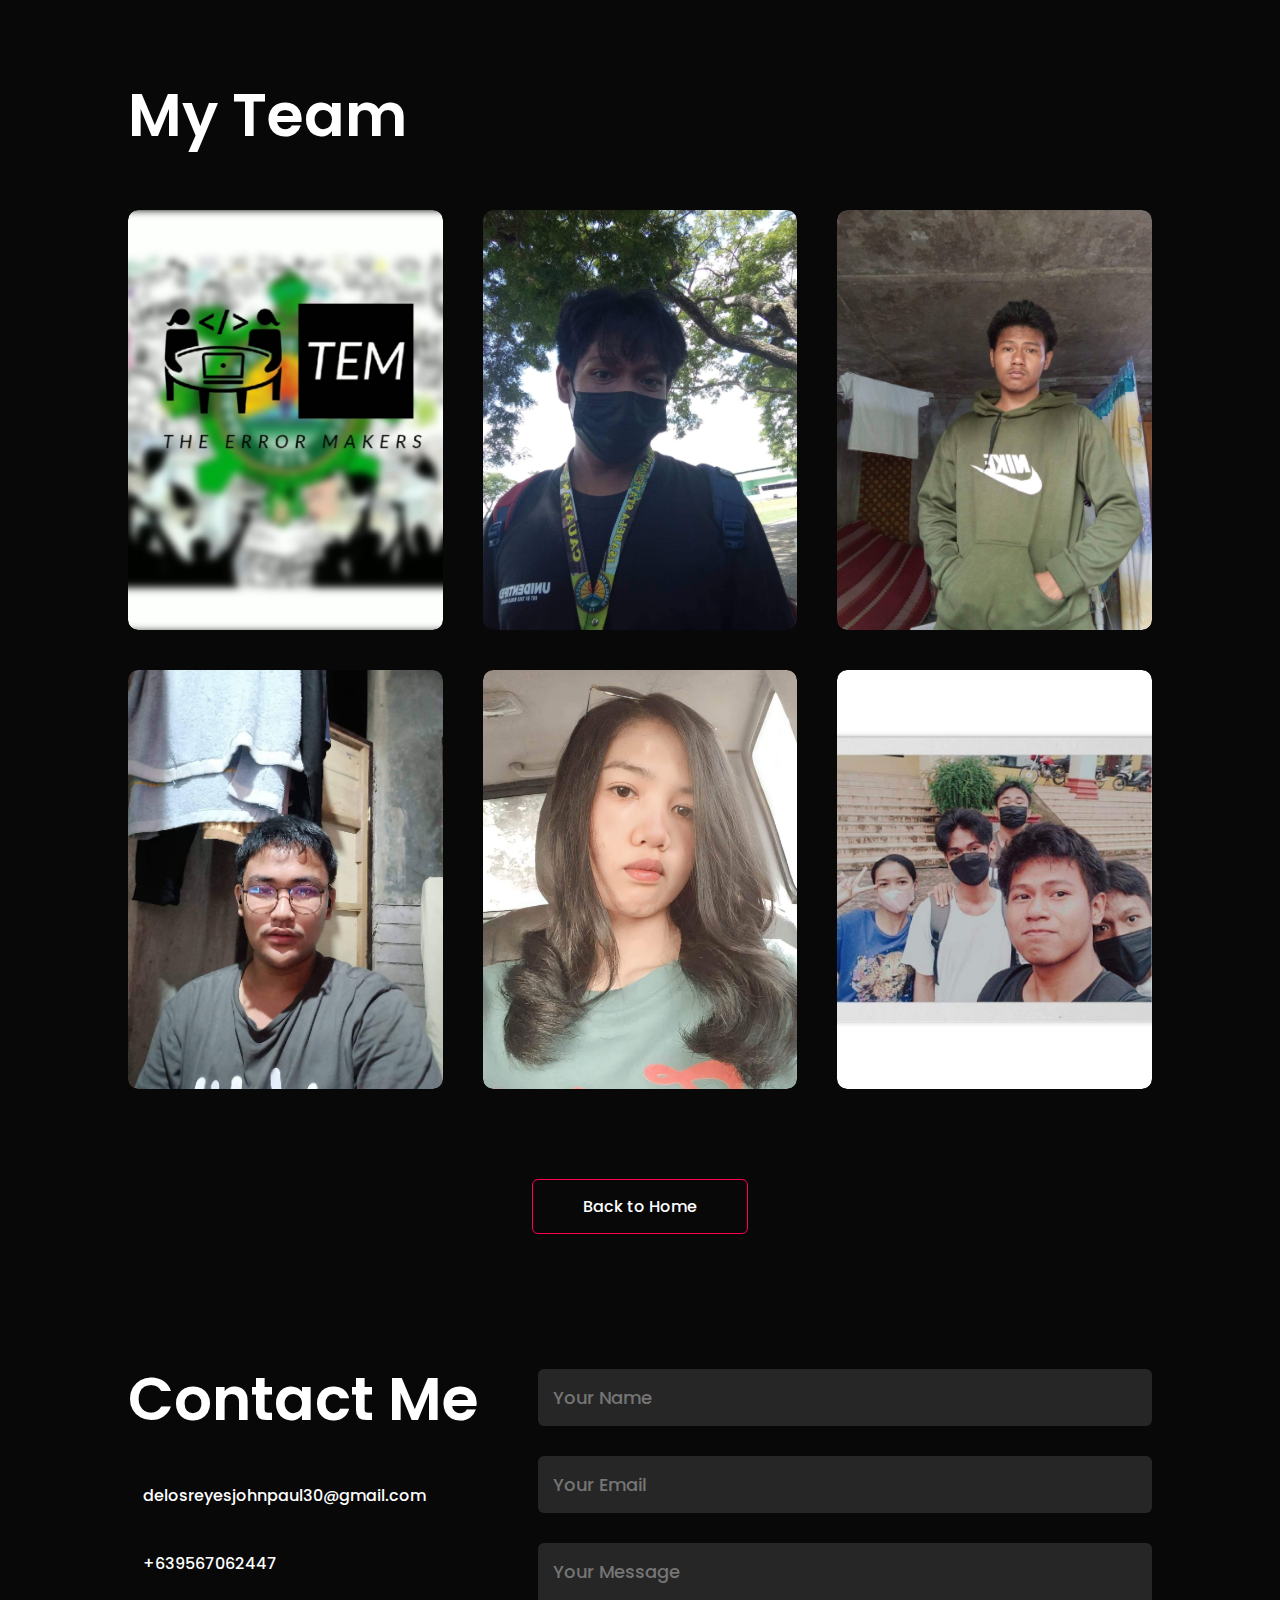
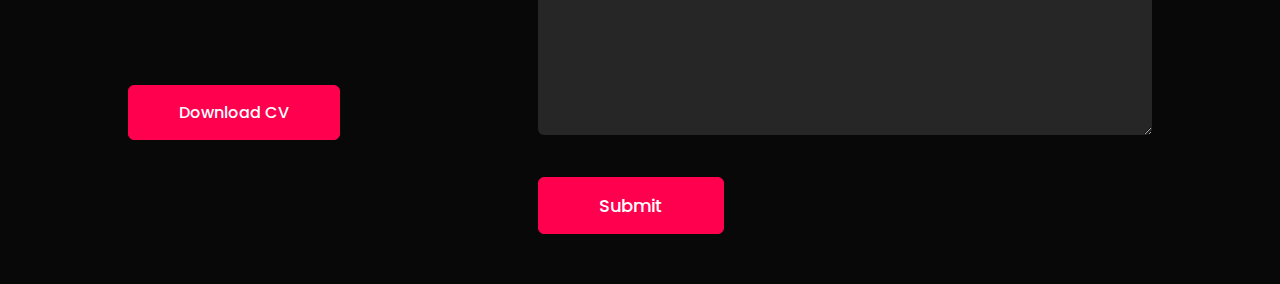
==== commit 71c5f502: "s commit" ====
--- a/index.html
+++ b/index.html
@@ -9,7 +9,16 @@
     <link rel="stylesheet" href="https://unicons.iconscout.com/release/v4.0.0/css/line.css">
     <script src="https://kit.fontawesome.com/d806fb8984.js" crossorigin="anonymous"></script>
 </head>
+
+
 <body>
+
+
+<!--preloader Markup-->
+
+<div id="preloader"> </div>
+
+
     <header>
         <div class="nav-bar">
             <img src="images/logo.png" class="logo">
@@ -163,6 +172,14 @@
         <h1 class="sub-title">My Team</h1>
         <div class="work-list">
             <div class="work">
+                <img src="images/team.jpg">
+                <div class="layer">
+                    <h3>The Error Makers</h3>
+                    <p>Team formed by Comia Dhon Amado, Novie Grace Eder, Reymerson Ganiola, Christian Arthur Morete, and Me. </p>
+                    <a href="#"><i class="fa-brands fa-square-github"></i></a>
+                </div>
+            </div>
+            <div class="work">
                 <img src="images/dhon.jpg">
                 <div class="layer">
                     <h3>Comia Dhon Amado</h3>
@@ -186,8 +203,25 @@
                     <a href="https://www.facebook.com/profile.php?id=100063977749962"><i class="fa-brands fa-facebook"></i></a>
                 </div>
             </div>
-        </div>
-        <a href=""class=btn>See More</a>
+            <div class="work">
+                <img src="images/pan_pan.jpg">
+                <div class="layer">
+                    <h3>Novie Grace Eder <br> "Pan Pan" <br> Team Manager</h3>
+                    <p>A 2nd Year College Student from District 1 Cauayan City Isabela studying at Isabela State University</p>
+                    <a href="https://www.facebook.com/profile.php?id=100063977749962"><i class="fa-brands fa-facebook"></i></a>
+                </div>
+            </div>
+            <div class="work">
+                <img src="images/album.jpg">
+                <div class="layer">
+                    <h3>Photo Album</h3>
+                    <p>Follow our journey in this College Life. </p>
+                    <a href="https://drive.google.com/drive/u/0/folders/16uYamU9Lib83h4R719rX1jaJwRB1XJVl">
+                    <i class="fa-brands fa-google-drive"></i>
+                </div>
+            </div>
+        </div>
+        <a href="#"class=btn><i class="uil uil-home"></i> Back to Home</a>
     </div>
 </div>
 <!-- -------Contact------- -->
@@ -204,6 +238,7 @@
                     <a href="https://twitter.com/delosreyes0330"><i class="fa-brands fa-twitter-square"></i></a>
                     <a href="https://www.instagram.com/phdr.30/"><i class="fa-brands fa-instagram"></i></a>
                     <a href="https://www.linkedin.com/in/john-paul-delos-reyes-181838255/"><i class="fa-brands fa-linkedin"></i></a>
+                    <a href="https://github.com/delosreyesjohnpaul"><i class="fa-brands fa-square-github"></i></a>
                 </div>
                 <a href="images/my-cv.pdf" download class="btn btn2">Download CV</a>
             </div>
@@ -219,6 +254,13 @@
         </div>
     </div>
 </div>
+
+<script>
+    var loader = document.getElementById("preloader");
+    window.addEventListener("load", function(){
+        loader.style.display = "none";
+    })  
+</script>
 
 <script>
     //Javacript for the scroll indicator bar
--- a/style.css
+++ b/style.css
@@ -16,6 +16,15 @@
 }
 .container{
     padding: 10px 10%;
+}
+
+#preloader{
+    background: black url(images/ghost.gif) no-repeat center;
+    background-size: 30%;
+    height: 100vh;
+    width: 100%;
+    position: fixed;
+    z-index: 9999;
 }
 
 header{
@@ -40,7 +49,7 @@
 }
 
 .nav-bar .logo{
-    width: 190px;
+    width: 125px;
     cursor: pointer;
 }
 
@@ -180,6 +189,7 @@
 .about-col-1 img{
     width: 100%;
     border-radius: 15px;
+    cursor: pointer;
 }
 
 .about-col-2{
@@ -387,6 +397,114 @@
     background: #ff004f;
 }
 
+
+/*-----------My Team----------*/
+#my_team{
+    padding: 50px 0;
+}
+
+.work-list{
+    display: grid;
+    grid-template-columns: repeat(auto-fit, minmax(250px, 1fr));
+    grid-gap: 40px;
+    margin-top: 50px; 
+}
+
+.work{
+    border-radius: 10px;
+    position: relative;
+    overflow: hidden;
+}
+
+.work img{
+    width: 100%;
+    border-radius: 10px;
+    display: block;
+    transition: transform 0.5s;
+}
+
+.works img{
+    width: 100%;
+    border-radius: 10px;
+    display: block;
+    transition: transform 0.5s;
+}
+
+.layer{
+    width: 100%;
+    height: 0;
+    background: linear-gradient(rgba(0,0,0,0.6), #ff004f);
+    border-radius: 10px;
+    position: absolute;
+    left: 0;
+    bottom: 0;
+    overflow: hidden;
+    display: flex;
+    align-items: center;
+    justify-content: center;
+    flex-direction: column;
+    padding: 0 40px;
+    text-align: center;
+    font-size: 14px;
+    transition: height 0.5s;
+}
+
+.layer h3{
+    font-weight: 500;
+    margin-bottom: 20px;
+    font-size: 20px;
+}
+
+
+.layer a{
+    margin-top: 20px;
+    color: #ff004f;
+    text-decoration: none;
+    font-size: 18px;
+    line-height: 60px;
+    background: #fff;
+    width: 60px;
+    height: 60px;
+    border-radius: 50%;
+    text-align: center;
+}
+
+.layer a{
+    margin-top: 20px;
+    color: #ff004f;
+    text-decoration: none;
+    font-size: 18px;
+    line-height: 60px;
+    background: #fff;
+    width: 60px;
+    height: 60px;
+    border-radius: 50%;
+    text-align: center;
+}
+
+.work:hover img{
+    transform: scale(1.2);
+}
+
+.work:hover .layer{
+    height: 100%;
+}
+
+.btn{
+    display: block;
+    margin: 50px auto;
+    width: fit-content;
+    border: 1px solid #ff004f;
+    padding: 14px 50px;
+    border-radius: 6px;
+    text-decoration: none;
+    color: #fff;
+    transition: background 0.5s;
+}
+
+.btn:hover{
+    background: #ff004f;
+}
 /*-----------Contact----------*/
 .contact-left{
     flex-basis: 35%;
@@ -461,6 +579,15 @@
 }
 
 @media only screen and (max-width: 600px){
+
+    #preloader{
+        background: black url(images/ghost.gif) no-repeat center;
+        background-size: 70%;
+        height: 100vh;
+        width: 100%;
+        position: fixed;
+        z-index: 9999;
+    }
     header{
         background-image: url(images/phone-background.png);
     }
@@ -475,15 +602,21 @@
         justify-content: center;
         align-items: center;
     }
+
+    .nav-bar .logo{
+        width: 110px;
+        cursor: pointer;
+    }
     
     .home .home2{
         margin-top: 100%;
         font-size: 16px;
-        margin-left: 6px;
+        margin-left: 3px;
     }
     .home .home2 h2{
         font-size: 30px;
     }
+
     .sub-title{
         font-size: 40px;
     } 
@@ -496,6 +629,7 @@
     .about-col-2{
         font-size: 14px;
     }
+
     .tab-links{
         font-size: 16px;
         margin-right: 20px;
@@ -503,7 +637,6 @@
     .contact-left, .contact-right{
         flex-basis: 100%;
     }
-
     .nav-menu-btn{
         display: block;
         color: #fff;
@@ -531,7 +664,7 @@
         visibility: visible;
         opacity: 1;
     }
-
+ 
     .navigation .nav-items{
         position: relative;
         background: #fff;
